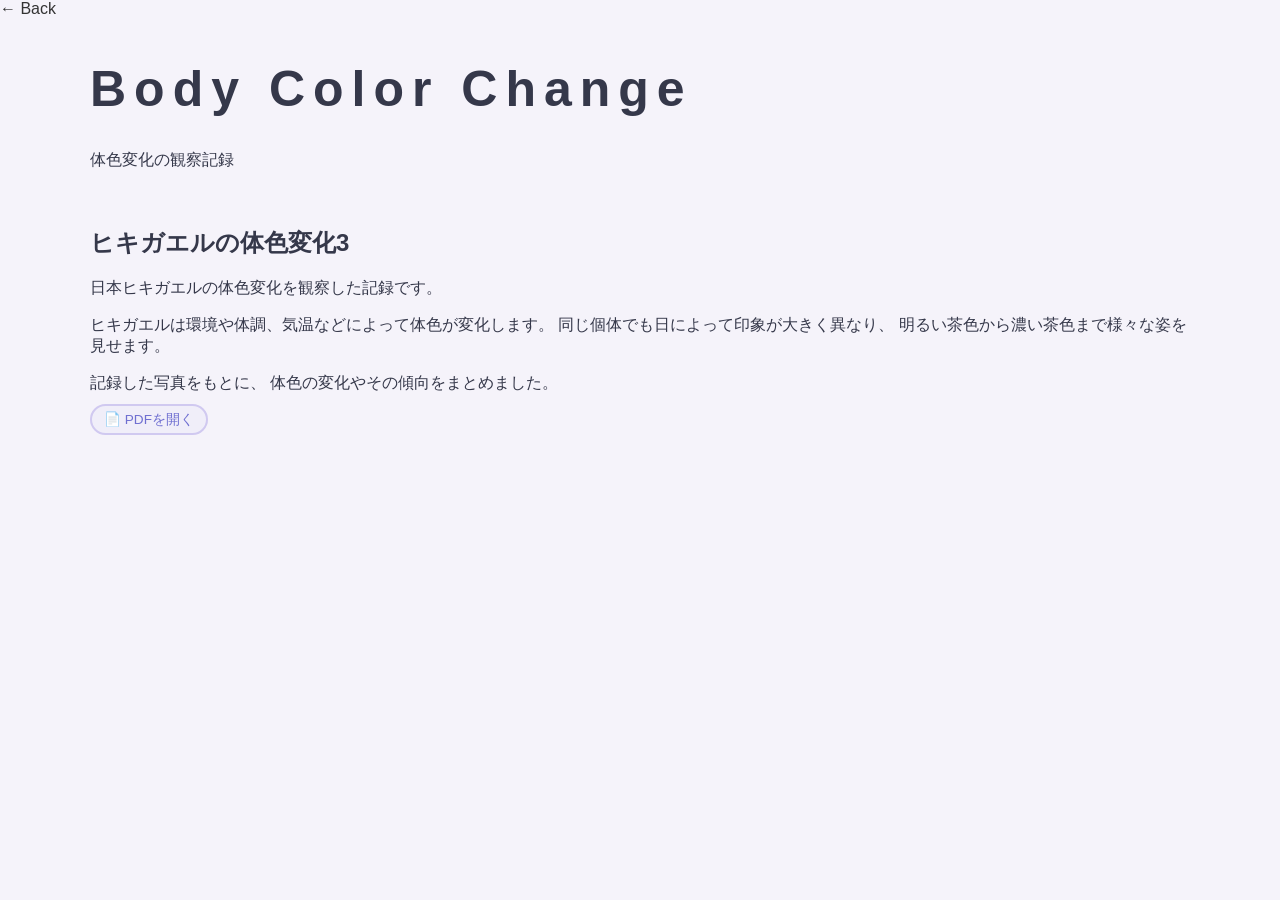
==== color-change.html @ e3d8472e "add pdf link" ====
<!DOCTYPE html>
<html lang="ja">
<head>
    <meta charset="UTF-8">
    <meta name="viewport" content="width=device-width, initial-scale=1.0">
    <title>Station Sign Research</title>

    <link rel="stylesheet" href="style.css">
</head>

<body>

<header>
    <a href="index.html">← Back</a>
</header>

<main class="container">

    <section class="hero">
        <h1>Body Color Change</h1>
        <p>体色変化の観察記録</p>
    </section>

    <section class="archive-card">

        <h2>ヒキガエルの体色変化3</h2>

        <p>
            日本ヒキガエルの体色変化を観察した記録です。
        </p>
        <p>
            ヒキガエルは環境や体調、気温などによって体色が変化します。
            同じ個体でも日によって印象が大きく異なり、
            明るい茶色から濃い茶色まで様々な姿を見せます。
        </p>
        <p>
            記録した写真をもとに、
            体色の変化やその傾向をまとめました。
        </p>
        <a href="archive/ヒキガエルの体色変化３.pdf"
           target="_blank"
           class="archive-link">
            📄 PDFを開く
        </a>

    </section>

</main>

</body>
</html>
---- style.css ----
* {
    box-sizing: border-box;
}

body {
  margin: 0;
  background-color: #f5f3fa;
  font-family: "Zen Kaku Gothic New", sans-serif;
  color: #35384a;
}

.container {
  width: 90%;
  max-width: 1100px;
  margin: 0 auto;
}

html {
    scroll-behavior: smooth;
    scroll-padding-top: 80px;
}

.name-card,
.profile-card,
.hobby-card, 
.comment-card,
.personality-card {
     background-color: rgb(250, 245, 239);
     padding: 20px;
     border-radius: 20px;
     margin-bottom: 50px;
}

.name-card:hover,
.profile-card:hover,
.hobby-card:hover,
.comment-card:hover,
.personality-card:hover {
    transform: translateY(-3px);
    transition: 0.3s;
}

section {
    margin-bottom: 40px;
}

.hero {
    display: flex;
    flex-direction: column;
    align-items: flex-start;
}


.hero h1{
    font-size: 50px;
    font-weight: 700;
    letter-spacing: 8px;
    margin-bottom: 16px;
}

.hero p {
    font-weight: 500;
}

.hero-text p {
    margin-bottom: 30px;
}

.works-grid {
    display: grid;

    grid-template-columns: repeat(2, 1fr);

    gap: 40px;
}

.work-card {
    width: 100%;
    background: rgba(255,255,255,0.72);
    border: 1px solid rgba(120,110,170,0.12);
    border-radius: 50px;
    max-width: 430px;
    overflow: hidden;
    padding: 0;
    gap: 0;
}

.work-content{
    margin-top: 0px;
    margin-left: 30px;
    margin-right: 30px;
    margin-bottom: 50px;
}

.work-label {
    font-size: 12px;
    margin-top: 20px;
    margin-bottom: 0;
    margin-bottom: 0;
}

.work-content h3{
    font-size: 25px;
    margin-top: 4px;
    margin-bottom: 5px;
}

.work-header {
    position: relative;
    height: 150px;
    margin-bottom: 0;
}

.angela-banner {
    width:100%;
    height: 150px;
    object-fit: cover;
    display: block;
}

.angela-icon {
    width: 100px;
    height: 100px;
    border-radius: 50%;
    object-fit: cover;

    position: absolute;
    bottom: 25px;
    left: 25px;

    border: 3px solid #faf8fc;
}

.logicpro {
    width:100%;
    height: 150px;
    object-fit: cover;
    display: block;
}

.banner-text {
    position: absolute;

    left: 185px;
    bottom: 7px;

    color: white;
}

.banner-text p {
    margin: 0;
    font-size: 14.5px;
}

.banner-text h4 {
    margin: 0;
    font-size: 23px;
}

.tags {
    display: flex;
    flex-wrap: wrap;
    gap: 8px;
}

.tag {
    background-color: rgba(127,106,216, 0.09);
    color: #6f6fd1;

    padding: 6px 12px;

    border-radius: 999px;

    font-size: 0.85rem;
    font-weight: 500;
}

.archive-link {
    text-decoration: none;
    background-color: rgba(127,106,216, 0.04);
    color: #6f6fd1;

    padding:6px 12px;

    border-radius: 999px;
    border: 2px solid rgba(127,106,216, 0.28);

    font-size: 0.85rem;
    font-weight: 500;
}

.vscode{
    width:100%;
    height: 150px;
    object-fit: cover;
    display: block;
}

.project-links {
    display: flex;
    gap: 12px;
    flex-wrap: wrap;
    margin: 20px 0;
}

.project-link {
    text-decoration: none;
    background-color: rgba(127,106,216, 0.04);
    color: #6f6fd1;

    padding:6px 12px;

    border-radius: 999px;
    border: 2px solid rgba(127,106,216, 0.28);

    font-size: 0.85rem;
    font-weight: 500;

    white-space: nowrap;

}

.anne-banner {
    width:100%;
    height: 150px;
    object-fit: cover;
    display: block;
}

.anne-icon {
    width: 40px;
    height: 40px;
    border-radius: 50%;
    object-fit: cover;

    position: absolute;
    bottom: 50px;
    left: 10px;

    border: 3px solid #faf8fc;
}

.anne-sheet {
    width: 350px;
    height: 100px;
    border-radius: 10px;
    object-fit: cover;
    position: absolute;
    bottom: 25px;
    left: 60px;
}

.banner-text-sheet {
    position: absolute;

    left: 170px;
    bottom: 105px;

    color: black;
}

.banner-text-sheet h4{
  margin: 0;
  font-size: 12px;
}

.station {
    width:100%;
    height: 150px;
    object-fit: cover;
    display: block;
}

.toad {
    width:100%;
    height: 150px;
    object-fit: cover;
    display: block;
}


.top-wrapper {
    display: flex;
    gap: 40px;
    align-items: flex-start;
}

.left-column,
.right-column {
    flex: 1;
}

.right-column {
    margin-top: -90px;
    display: flex;
    flex-direction: column;
    gap: 90px;
}

.photo-column {
    text-align: center;
}


.dog-image {
    width: 100%;
    max-width: 430px;
    border-radius: 40px;
}

.dog-image:hover {
    transform: translateY(-3px);
    transition: 0.3s;
}

.comment-section {
  margin-top: 0;
}

.personality-section{
    margin-top: 40px;
}

.personality-card {
    display: flex;
    gap: 20px;
}

.personality-item {
    flex: 1;
    text-align: center;
}


.footer {
    text-align: center;
    margin: 10px;
}

.header p,
.footer p {
    margin: 0;
    color: rgb(30, 30, 30);
}

.header {
    position: sticky;
    top: 0;
    z-index: 1000;
    background-color: rgb(255, 255, 255);
    display: flex;
    text-align: center;
    justify-content: space-between;
    align-items: center;
    padding: 5px 3%;
}

header a {
    text-decoration: none;
    color: #333333;
}

header a:hover {
    opacity: 0.7;
}

nav {
    display: flex;
    gap: 30px;
}

nav a {
    text-decoration: none;
    color: #333333;
}

nav a:hover {
    opacity: 0.7;
}

.message-section {
    text-align: center;
}

.circle {
    width: 100px;
    height: 100px;
    border-radius: 50%;
    background: conic-gradient(
        #b9977b var(--percent),
        #eee4dc 0
    );
    display: flex;
    align-items: center;
    justify-content: center;
    margin: 0 auto 12px;
}

.circle span {
    width: 80px;
    height: 80px;
    border-radius: 50%;
    background-color: #fdfaf7;
    display: flex;
    align-items: center;
    justify-content: center;
    color: #7a5f4a;
    font-weight: bold;
}

.back-button {
    display: flex;
    align-items: center;
    justify-content: center;

    width: 60px;
    height: 60px;

    border-radius: 50%;

    background-color: #b9977b;
    color: white;

    text-decoration: none;
    font-size: 24px;

    margin: 40px auto;

    position: fixed;
    right: 30px;
    bottom: 10px;
}

.back-button:hover {
    opacity: 0.8;
}

.paw {
    color: #b9977b;
    font-size: 20px;
}

.header {
    border-bottom: 2px solid rgb(240, 240, 240);
    padding-bottom: 12px;
}

.profile-row {
    display: flex;
    border-bottom: 1px solid #e8ddd4;
    padding: 18px 0;
}

.profile-row:last-child {
    border-bottom: none;
}

.hobby-row {
    display: flex;
    border-bottom: 1px solid #e8ddd4;
    padding: 18px 0;
}

.hobby-row:last-child {
    border-bottom: none;
}

.label {
    width: 120px;
    border-right: 1px solid #e8ddd4;
    padding-right: 20px;
    font-weight: bold;
}

.value {
    padding-left: 20px;
}

.comment-card p {
    padding: 12px 0;
}

.footer-area {
    background-color: rgb(250, 245, 239);
    border-radius: 100px 100px 0 0;
    margin-top: 70px;
    padding: 0px 20px 20px;
    text-align: center;
    padding-top: 50px;
}

.message-section {
    background-color: transparent;
    margin: 0;
    padding: 0 20px 30px;
}

.message-section p {
    color: #7a5f4a;
    font-size: 20px;
    margin: 12px 0 0;
}

.footer {
    background-color: rgb(250, 245, 239);
    margin-top: -20px;
    padding: 30px 20px 30px;
}

.footer p {
    line-height: 5px;
    margin: 0;
    font-size: 15px;
    color: #555;
}

.name-card span {
    font-size: 50px
}

@media (max-width: 1270px) {
    .top-wrapper {
      flex-direction: column;
      width: 100%;
    }

    .left-column,
    .right-column {
        width: 100%;
        flex: none;
    }

    .right-column {
        margin-top: 0;
    }

    .dog-image {
        max-width: 360px;
    }

    .personality-card {
        flex-wrap: wrap;
    }

    .personality-item {
        flex: 1 1 40%;
    }

    .comment-card {
        padding: 16px;
    }

    .comment-card p {
        font-size: 15px;
    }
    
}

@media (max-width: 600px) {
    .header {
        flex-direction: column;
        gap: 12px;
    }

    nav {
        flex-wrap: wrap;
        justify-content: center;
        gap: 8px;
    }

    nav a {
        font-size: 13px;
    }

    .hero-text h1 {
        font-size: 34px;
        letter-spacing: 4px;
    }

    .top-wrapper {
        gap: 20px;
    }

    .name-card span {
        font-size: 36px;
    }

    .profile-row,
    .hobby-row {
        flex-direction: column;
        gap: 8px;
    }

    .label {
        width: auto;
        border-right: none;
        padding-right: 0;
    }

    .value {
        padding-left: 0px;
    }

    .personality-card {
        flex-direction: column;
    }

    .back-button {
        width: 48px;
        height: 48px;
        right: 16px;
        bottom: 16px;
    }
    
    .comment-card {
        padding: 14px;
    }

    .comment-card p {
        font-size: 15px;
        line-height: 1.8;
    }

    .footer p {
        line-height: 1.6;
    }
}
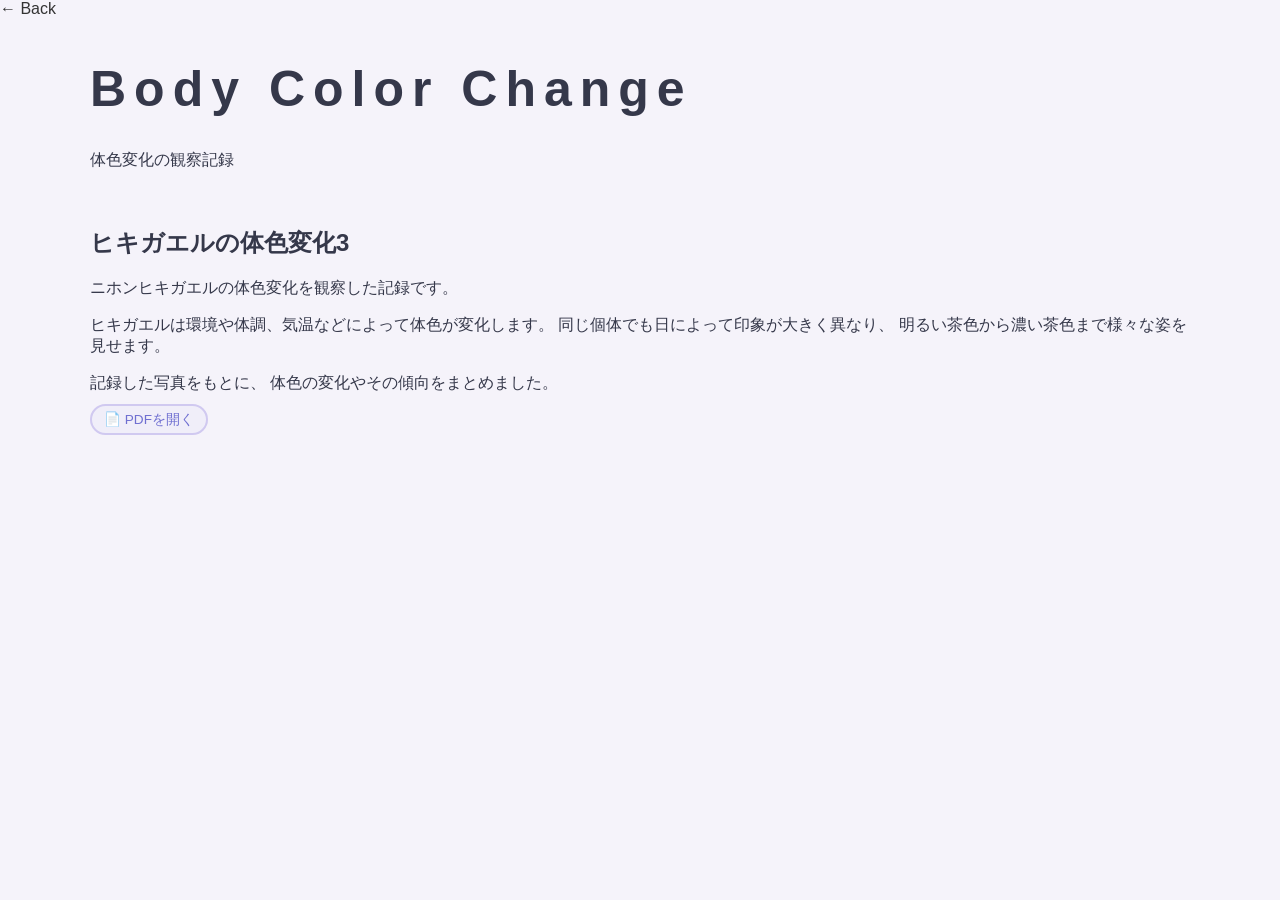
==== commit baa0a5e9: "add back to music-archive" ====
--- a/color-change.html
+++ b/color-change.html
@@ -26,7 +26,7 @@
         <h2>ヒキガエルの体色変化3</h2>
 
         <p>
-            日本ヒキガエルの体色変化を観察した記録です。
+            ニホンヒキガエルの体色変化を観察した記録です。
         </p>
         <p>
             ヒキガエルは環境や体調、気温などによって体色が変化します。
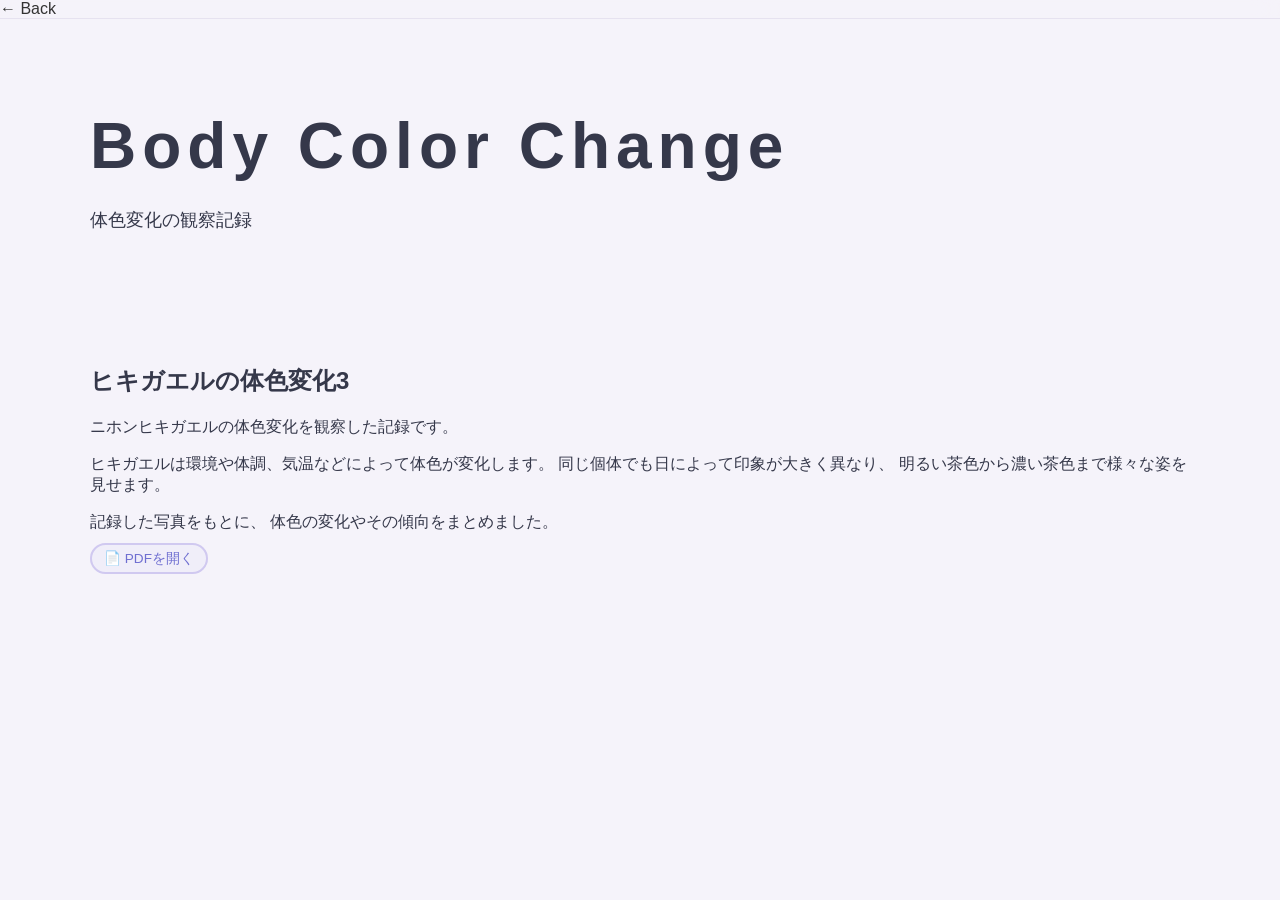
==== commit 2d072370: "Update color-change.html" ====
--- a/color-change.html
+++ b/color-change.html
@@ -37,7 +37,7 @@
             記録した写真をもとに、
             体色の変化やその傾向をまとめました。
         </p>
-        <a href="archive/ヒキガエルの体色変化３.pdf"
+        <a href="archive/ヒキガエルの体色変化３.pdf"
            target="_blank"
            class="archive-link">
             📄 PDFを開く
--- a/style.css
+++ b/style.css
@@ -20,50 +20,106 @@
     scroll-padding-top: 80px;
 }
 
-.name-card,
-.profile-card,
-.hobby-card, 
-.comment-card,
-.personality-card {
-     background-color: rgb(250, 245, 239);
-     padding: 20px;
-     border-radius: 20px;
-     margin-bottom: 50px;
-}
-
-.name-card:hover,
-.profile-card:hover,
-.hobby-card:hover,
-.comment-card:hover,
-.personality-card:hover {
-    transform: translateY(-3px);
-    transition: 0.3s;
-}
-
 section {
     margin-bottom: 40px;
 }
 
+header {
+    position: sticky;
+    top: 0;
+    z-index: 1000;
+
+    background: rgba(245,243,250,0.85);
+    backdrop-filter:blur(12px);
+
+    border-bottom: 1px solid rgba(120,110,170,0.12);
+}
+
+header .container {
+    display: flex;
+    justify-content: space-between;
+    align-items: center;
+
+    padding: 16px 0;
+}
+
+.logo {
+    text-decoration: none;
+    color: #35384a;
+    font-weight: 700;
+    letter-spacing: 1px;
+}
+
+.logo:hover {
+    opacity: 0.7;
+}
+
+nav ul {
+    display: flex;
+    gap: 24px;
+    list-style: none;
+    margin: 0;
+    padding: 0;
+}
+
+.menu-button {
+    display: none;
+    background: transparent;
+    border: none;
+    font-size: 28px;
+    cursor: pointer;
+    color: #35384a;
+}
+
+nav a {
+    text-decoration: none;
+    color: #35384a;
+    font-size: 14px;
+    font-weight: 500;
+}
+
 .hero {
     display: flex;
     flex-direction: column;
     align-items: flex-start;
+
+    padding: 90px 0 80px;
 }
 
 
 .hero h1{
-    font-size: 50px;
+    font-size: 64px;
     font-weight: 700;
-    letter-spacing: 8px;
-    margin-bottom: 16px;
+    letter-spacing: 6px;
+    margin: 0 0 20px;
 }
 
 .hero p {
     font-weight: 500;
-}
-
-.hero-text p {
-    margin-bottom: 30px;
+    font-size: 18px;
+    line-height: 1.9;
+    margin: 0 0 8px;
+}
+
+.about {
+    background: rgba(255,255,255,0.72);
+    border: 1px solid rgba(120,110,170,0.12);
+    border-radius: 32px;
+    padding: 48px;
+}
+
+.about h4 {
+    margin: 0 0 12px;
+}
+
+.about h2 {
+    margin: 0 0 28px;
+    font-size: 36px;
+}
+
+.about p {
+    line-height: 2;
+    margin: 0 0 18px;
 }
 
 .works-grid {
@@ -96,7 +152,6 @@
     font-size: 12px;
     margin-top: 20px;
     margin-bottom: 0;
-    margin-bottom: 0;
 }
 
 .work-content h3{
@@ -278,81 +333,310 @@
     display: block;
 }
 
-
-.top-wrapper {
-    display: flex;
+.manual-grid {
+    display: grid;
+    grid-template-columns: repeat(2, 1fr);
+    gap: 24px;
+}
+
+.manual-card {
+    background: rgba(255,255,255,0.72);
+    border: 1px solid rgba(120,110,170,0.12);
+    border-radius: 24px;
+    padding: 24px;
+}
+
+.manual-label {
+    display: flex;
+    align-items: center;
+    gap: 6px;
+
+    font-size: 12px;
+    color: #66607a;
+    font-weight: 500;
+}
+
+.manual-bar {
+    width: 3px;
+    height: 11px;
+    border-radius: 999px;
+    display: inline-block;
+}
+
+.observation {
+    background-color: #7b83c9;
+}
+
+.structure {
+    background-color: #6f8fb7;
+}
+
+.deep-dive {
+    background-color: #8b73b8;
+}
+
+.atmosphere {
+    background-color: #b08bc7;
+}
+
+.synchronization {
+    background-color: #78a8c8;
+}
+
+.optimization {
+    background-color: #8f8aa3;
+}
+
+.manual-card h3 {
+    margin: 5px 0 10px;
+    font-size: 24px;
+}
+
+.manual-card p {
+    margin: 0;
+    line-height: 1.8;
+}
+
+.skill-bar {
+    width: 100%;
+    height: 16px;
+
+    background-color: rgba(0,0,0,0.08);
+    
+    border-radius: 999px;
+    overflow: hidden;
+}
+
+.skill-fill {
+    height: 100%;
+}
+
+.observation-bar {
+    width: 90%;
+    background-color: #7b83c9;
+}
+
+.structure-bar {
+    width: 80%;
+    background-color: #6f8fb7;
+}
+
+.deepdive-bar {
+    width: 100%;
+    background-color: #8B73B8;
+}
+
+.atmosphere-bar {
+    width: 70%;
+    background-color: #B08BC7;
+}
+
+.synchronization-bar {
+    width: 90%;
+    background-color: #78A8C8;
+}
+
+.optimization-bar {
+    width: 80%;
+    background-color: #8F8AA3;
+}
+
+.manual-process-section {
+    display: grid;
+    grid-template-columns: repeat(2, 1fr);
+    gap: 20px;
+}
+
+.manual-process-card {
+    background: rgba(255,255,255,0.72);
+    border: 1px solid rgba(120,110,170,0.12);
+    border-radius: 24px;
+    padding: 5px 16px;
+}
+
+.manual-bar-process {
+    width: 1px;
+    height: 15px;
+    border-radius: 999px;
+    display: inline-block;
+}
+
+.manual-label-process {
+    display: flex;
+    align-items: center;
+    gap: 12px;
+
+    font-size: 17px;
+    color: #66607a;
+    font-weight: 700;
+}
+
+.interests-grid {
+    display: grid;
+
+    grid-template-columns: repeat(2, 1fr);
+
     gap: 40px;
+}
+
+.interest-card {
+    width: 100%;
+    background: rgba(255,255,255,0.72);
+    border: 1px solid rgba(120,110,170,0.12);
+    border-radius: 30px;
+}
+
+.interest-content{
+    margin: 30px;
+}
+
+.interest-tags {
+    display: flex;
+    flex-direction: column;
     align-items: flex-start;
-}
-
-.left-column,
-.right-column {
-    flex: 1;
-}
-
-.right-column {
-    margin-top: -90px;
+    gap: 8px;
+    min-height: 150px;
+}
+
+.interest-tag {
+    display: inline-block;
+    width: fit-content;
+    max-width: 100%;
+
+    background-color: rgba(127,106,216, 0.09);
+    color: #6f6fd1;
+
+    padding: 6px 12px;
+    border-radius: 999px;
+
+    font-size: 0.85rem;
+    font-weight: 500;
+}
+
+.notes-grid {
+    display: grid;
+    grid-template-columns: repeat(2, 1fr);
+    gap: 40px;
+    align-items: start;
+}
+
+.notes-column {
     display: flex;
     flex-direction: column;
-    gap: 90px;
-}
-
-.photo-column {
+    gap: 40px;
+}
+
+.note-card {
+    background: rgba(255,255,255,0.72);
+    border: 1px solid rgba(120,110,170,0.12);
+    border-radius: 30px;
+    padding: 24px;
+
+    display: flex;
+    flex-direction: column;
+    width: 100%;
+
+    align-self: start;
+}
+
+.note-title {
+    display: flex;
+    align-items: center;
+    gap: 10px;
+    border-bottom:1px solid rgba(80,80,100,0.35);
+    padding-bottom: 12px;
+}
+
+.note-title h3 {
+    margin: 0;
+    font-size: 22px;
+}
+
+.note-keywords {
+    min-height: 140px;
+    margin:16px 0;
+    padding-left: 24px;
+    line-height: 1.7;
+}
+
+.note-detail {
+    display: none;
+    border-top: 1px solid rgba(80,80,100,0.35);
+    margin-top:16px;
+}
+
+.note-card.open .note-detail {
+    display: block;
+}
+
+.note-detail p {
+    border-bottom: 1px solid rgba(80,80,100,0.35);
+    padding: 16px 0;
+    margin: 0;
+    line-height: 1.8;
+}
+
+.note-detail p:last-child {
+    border-bottom: none;
+}
+
+.note-toggle {
+    margin-top: 16px;
+    padding-top: 14px;
+    border: none;
+    border-top: 1px solid rgba(80,80,100,0.35);
+    background: transparent;
+    color: #35384a;
+    font: inherit;
+    font-weight: 500;
+    cursor: pointer; 
+}
+
+.archive-bar {
+    width: 2px;
+    height: 18px;
+    border-radius: 999px;
+    display: inline-block;
+}
+
+footer {
+    margin-top: 100px;
+    padding: 60px 20px;
+
     text-align: center;
-}
-
-
-.dog-image {
-    width: 100%;
-    max-width: 430px;
-    border-radius: 40px;
-}
-
-.dog-image:hover {
-    transform: translateY(-3px);
-    transition: 0.3s;
-}
-
-.comment-section {
-  margin-top: 0;
-}
-
-.personality-section{
-    margin-top: 40px;
-}
-
-.personality-card {
-    display: flex;
-    gap: 20px;
-}
-
-.personality-item {
-    flex: 1;
-    text-align: center;
-}
-
-
-.footer {
-    text-align: center;
-    margin: 10px;
-}
-
-.header p,
-.footer p {
+
+    border-top: 1px solid rgba(120,110,170,0.12);
+
+    color: #66607a;
+}
+
+footer p {
     margin: 0;
-    color: rgb(30, 30, 30);
-}
-
-.header {
-    position: sticky;
-    top: 0;
-    z-index: 1000;
-    background-color: rgb(255, 255, 255);
-    display: flex;
-    text-align: center;
-    justify-content: space-between;
-    align-items: center;
-    padding: 5px 3%;
+}
+
+footer p:first-child {
+    font-size: 20px;
+    font-weight:700;
+    letter-spacing:2px;
+
+    color: #35384a;
+
+    margin-bottom: 12px;
+}
+
+footer p:nth-child(2) {
+    font-size: 22px;
+    margin-bottom: 15px;
+}
+
+footer p:last-child {
+    font-size: 13px;
+    color: #8f8aa3;
+}
+
+footer p:nth-child(3) {
+    font-size: 15px;
+    margin-bottom: 15px;
 }
 
 header a {
@@ -378,36 +662,6 @@
     opacity: 0.7;
 }
 
-.message-section {
-    text-align: center;
-}
-
-.circle {
-    width: 100px;
-    height: 100px;
-    border-radius: 50%;
-    background: conic-gradient(
-        #b9977b var(--percent),
-        #eee4dc 0
-    );
-    display: flex;
-    align-items: center;
-    justify-content: center;
-    margin: 0 auto 12px;
-}
-
-.circle span {
-    width: 80px;
-    height: 80px;
-    border-radius: 50%;
-    background-color: #fdfaf7;
-    display: flex;
-    align-items: center;
-    justify-content: center;
-    color: #7a5f4a;
-    font-weight: bold;
-}
-
 .back-button {
     display: flex;
     align-items: center;
@@ -435,193 +689,67 @@
     opacity: 0.8;
 }
 
-.paw {
-    color: #b9977b;
-    font-size: 20px;
-}
-
-.header {
-    border-bottom: 2px solid rgb(240, 240, 240);
-    padding-bottom: 12px;
-}
-
-.profile-row {
-    display: flex;
-    border-bottom: 1px solid #e8ddd4;
-    padding: 18px 0;
-}
-
-.profile-row:last-child {
-    border-bottom: none;
-}
-
-.hobby-row {
-    display: flex;
-    border-bottom: 1px solid #e8ddd4;
-    padding: 18px 0;
-}
-
-.hobby-row:last-child {
-    border-bottom: none;
-}
-
-.label {
-    width: 120px;
-    border-right: 1px solid #e8ddd4;
-    padding-right: 20px;
-    font-weight: bold;
-}
-
-.value {
-    padding-left: 20px;
-}
-
-.comment-card p {
-    padding: 12px 0;
-}
-
-.footer-area {
-    background-color: rgb(250, 245, 239);
-    border-radius: 100px 100px 0 0;
-    margin-top: 70px;
-    padding: 0px 20px 20px;
-    text-align: center;
-    padding-top: 50px;
-}
-
-.message-section {
-    background-color: transparent;
-    margin: 0;
-    padding: 0 20px 30px;
-}
-
-.message-section p {
-    color: #7a5f4a;
-    font-size: 20px;
-    margin: 12px 0 0;
-}
-
-.footer {
-    background-color: rgb(250, 245, 239);
-    margin-top: -20px;
-    padding: 30px 20px 30px;
-}
-
-.footer p {
-    line-height: 5px;
-    margin: 0;
-    font-size: 15px;
-    color: #555;
-}
-
-.name-card span {
-    font-size: 50px
-}
-
-@media (max-width: 1270px) {
-    .top-wrapper {
-      flex-direction: column;
-      width: 100%;
+.subsection-title {
+    margin-top: 48px;
+}
+
+@media (max-width: 985px) {
+ .works-grid,
+ .manual-grid,
+ .manual-process-section,
+ .interests-grid,
+ .notes-grid {
+    grid-template-columns: 1fr;
+ }
+    
+}
+
+@media (max-width: 600px) {
+  header .container {
+    position: relative;
+  }
+
+  .menu-button {
+    display: block;
+  }
+
+  .nav-menu {
+    display: none;
+    position: absolute;
+    top: 60px;
+    right: 0;
+
+    background: rgba(255,255,255,0.95);
+    border: 1px solid rgba(120,110,170,0.12);
+    border-radius: 20px;
+    padding: 20px;
     }
 
-    .left-column,
-    .right-column {
-        width: 100%;
-        flex: none;
+   .nav-menu.open {
+        display:block;
     }
 
-    .right-column {
-        margin-top: 0;
+    .nav-menu ul {
+        flex-direction: column;
+        gap: 14px;
     }
 
-    .dog-image {
-        max-width: 360px;
-    }
-
-    .personality-card {
-        flex-wrap: wrap;
-    }
-
-    .personality-item {
-        flex: 1 1 40%;
-    }
-
-    .comment-card {
-        padding: 16px;
-    }
-
-    .comment-card p {
-        font-size: 15px;
-    }
-    
-}
-
-@media (max-width: 600px) {
-    .header {
-        flex-direction: column;
-        gap: 12px;
-    }
-
-    nav {
-        flex-wrap: wrap;
-        justify-content: center;
-        gap: 8px;
-    }
-
-    nav a {
-        font-size: 13px;
-    }
-
-    .hero-text h1 {
-        font-size: 34px;
-        letter-spacing: 4px;
-    }
-
-    .top-wrapper {
-        gap: 20px;
-    }
-
-    .name-card span {
-        font-size: 36px;
-    }
-
-    .profile-row,
-    .hobby-row {
-        flex-direction: column;
-        gap: 8px;
-    }
-
-    .label {
-        width: auto;
-        border-right: none;
-        padding-right: 0;
-    }
-
-    .value {
-        padding-left: 0px;
-    }
-
-    .personality-card {
-        flex-direction: column;
-    }
-
-    .back-button {
-        width: 48px;
-        height: 48px;
-        right: 16px;
-        bottom: 16px;
-    }
-    
-    .comment-card {
-        padding: 14px;
-    }
-
-    .comment-card p {
-        font-size: 15px;
-        line-height: 1.8;
-    }
-
-    .footer p {
-        line-height: 1.6;
-    }
+  .hero {
+    padding:48px 0 38px;
+  }
+
+  .hero h1 {
+    font-size: 48px;
+    letter-spacing: 3px;
+    margin-bottom: 12px;
+  }
+
+  .hero p {
+    font-size: 16px;
+    line-height: 1.75;
+  }
+
+  .container{
+    width: 92%;
+  }
 }
